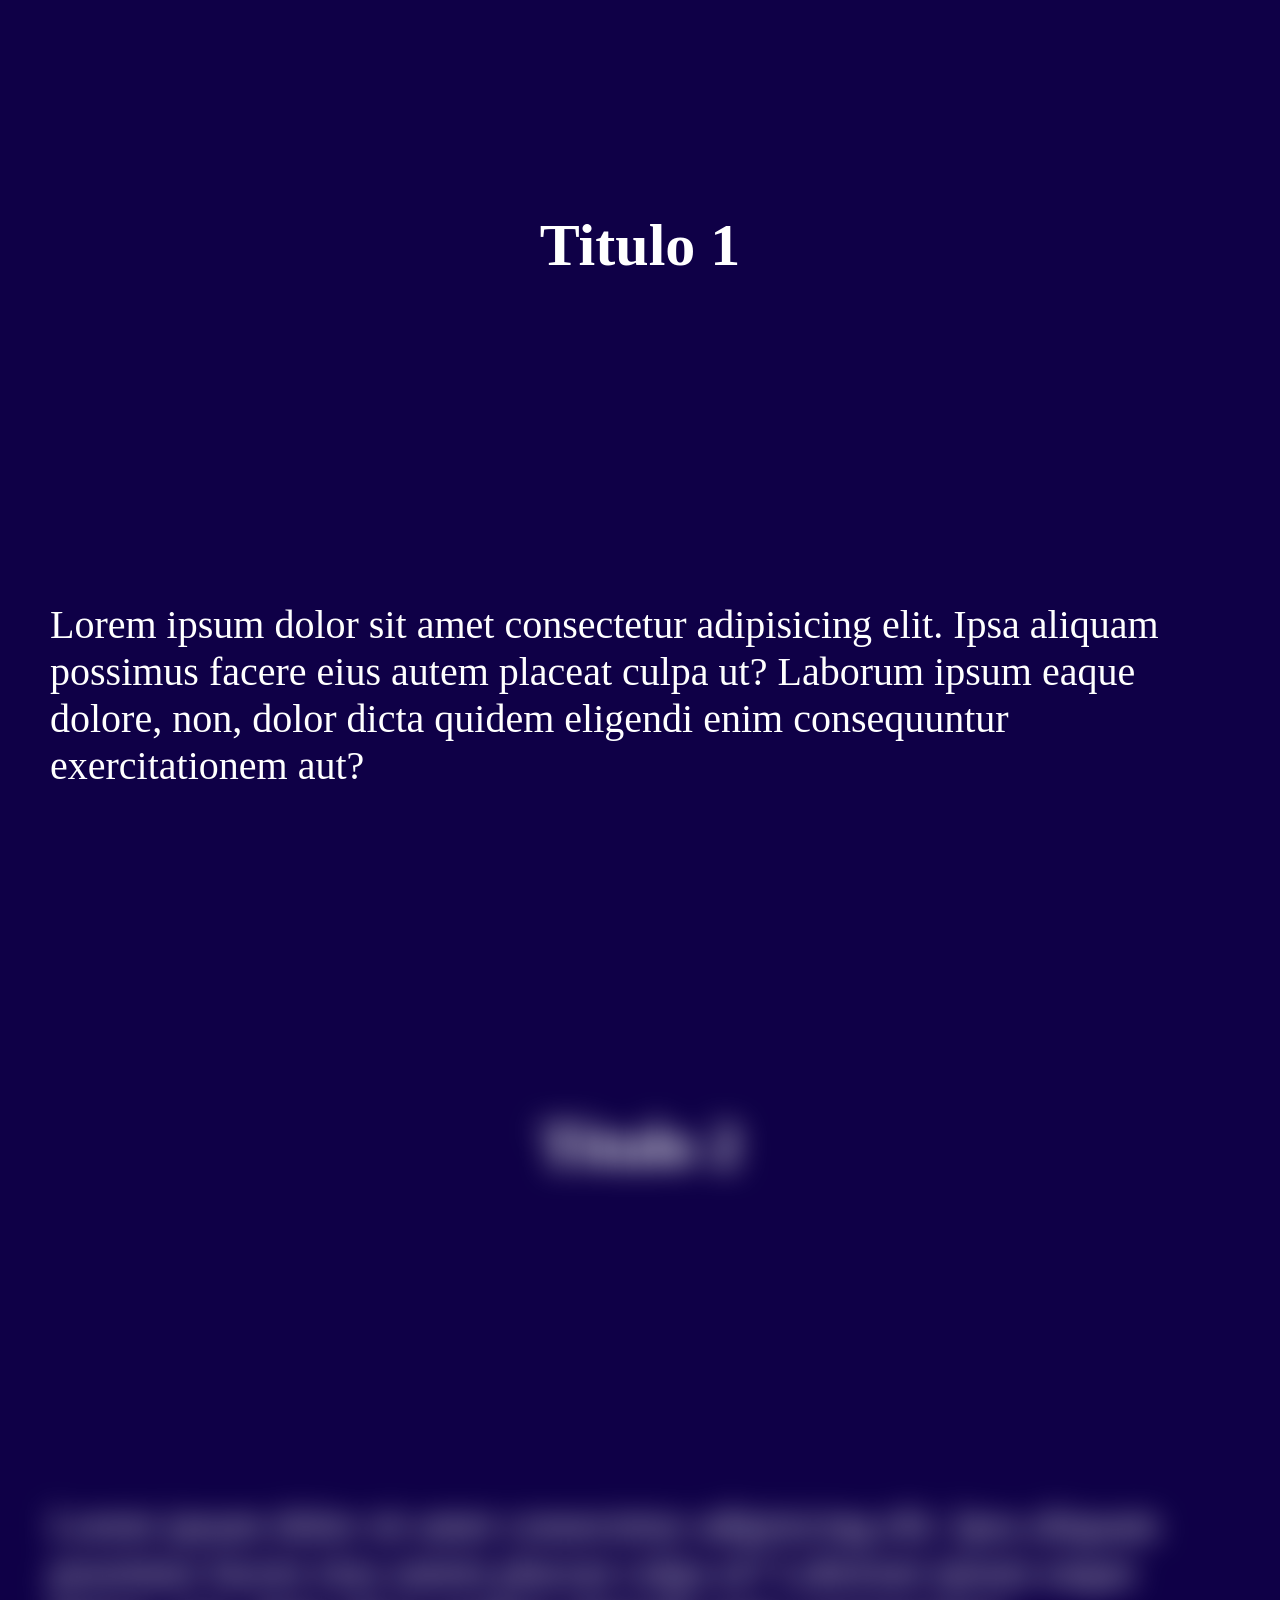
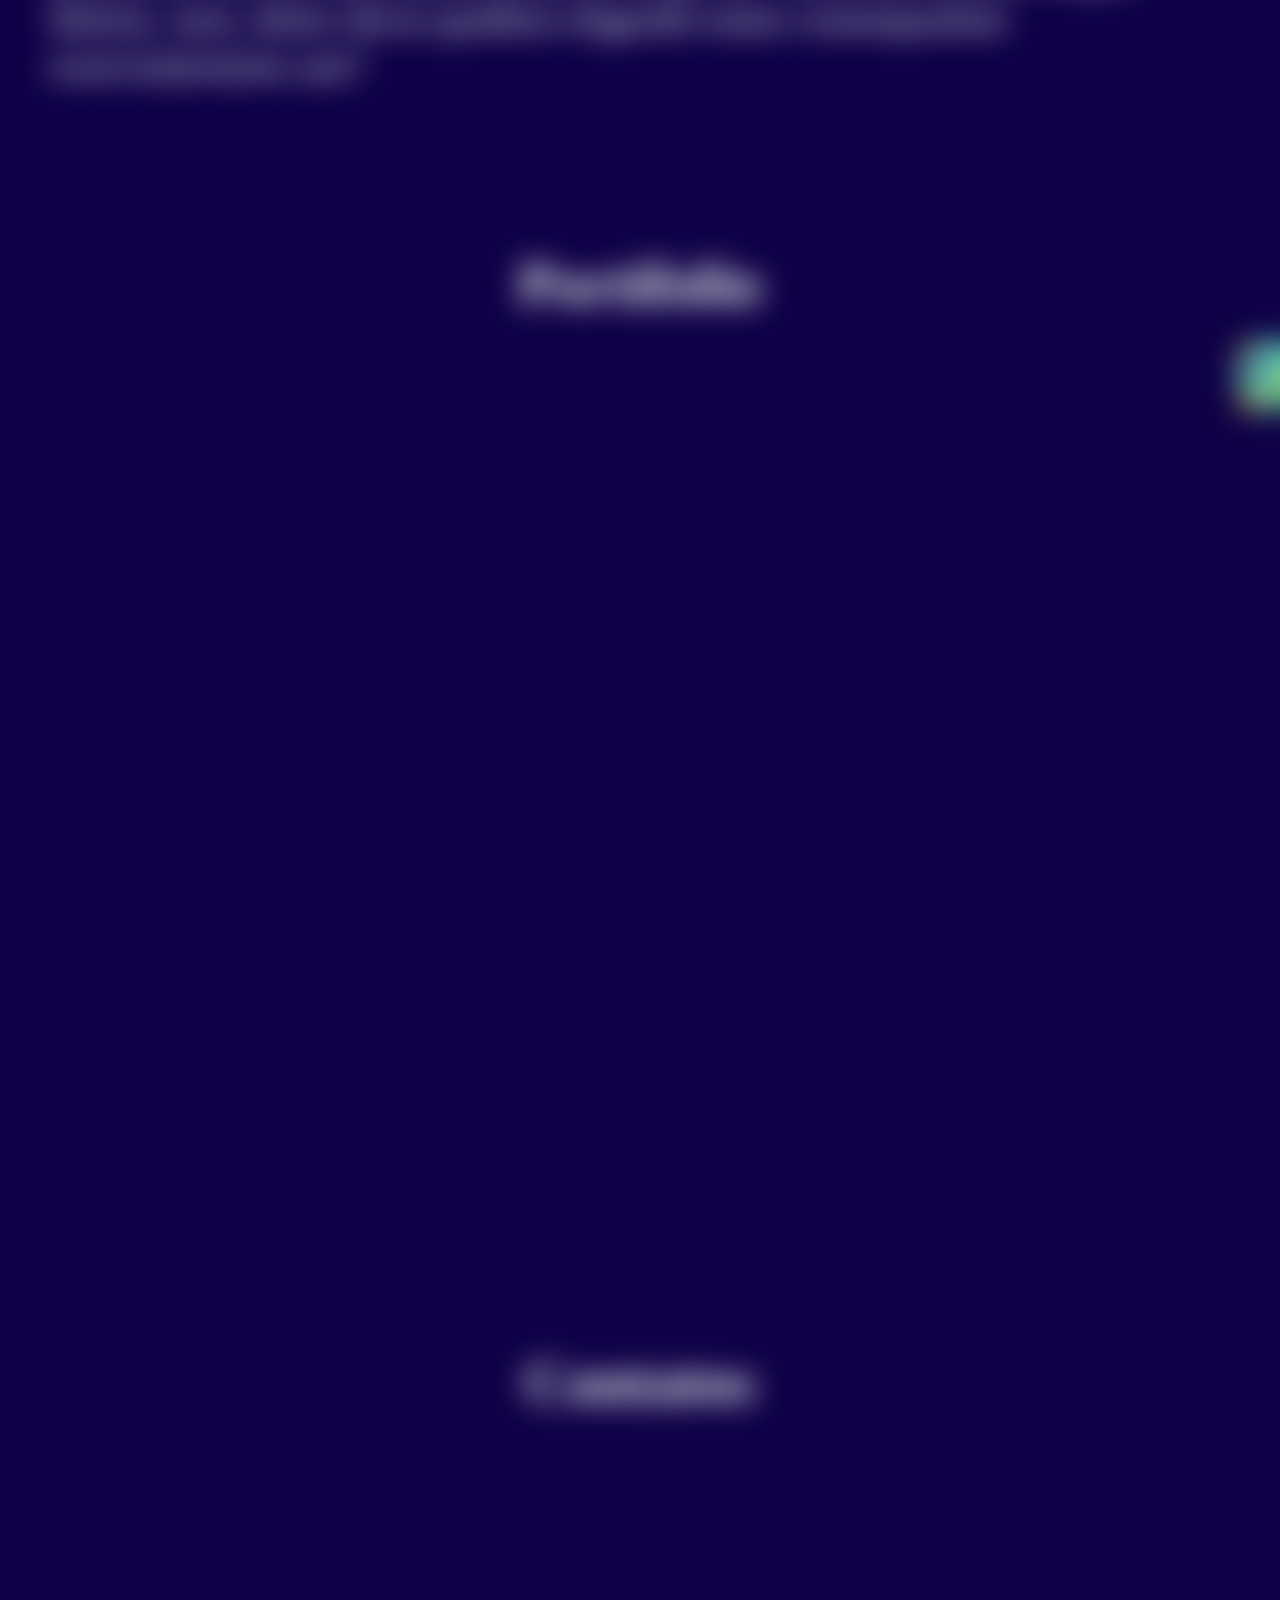
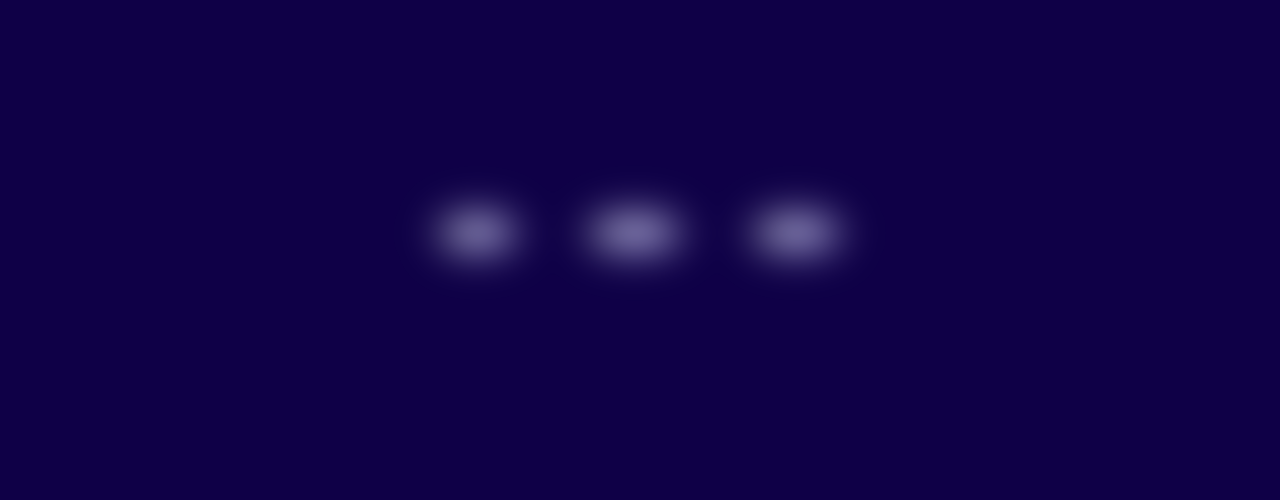
==== index.html @ 1b119834 "primeira versão do portfólio" ====
<!doctype html>
<html lang="pt-br">
  <head>
    <meta charset="UTF-8" />
    <meta name="viewport" content="width=device-width, initial-scale=1.0" />
    <link rel="stylesheet" href="styles.css" />
    <title>Document</title>
  </head>
  <body>
    <section class="hidden">
      <h2>Titulo 1</h2>
      <p>
        Lorem ipsum dolor sit amet consectetur adipisicing elit. Ipsa aliquam
        possimus facere eius autem placeat culpa ut? Laborum ipsum eaque dolore,
        non, dolor dicta quidem eligendi enim consequuntur exercitationem aut?
      </p>
    </section>
    <section class="hidden">
      <h2>Titulo 2</h2>
      <p>
        Lorem ipsum dolor sit amet consectetur adipisicing elit. Ipsa aliquam
        possimus facere eius autem placeat culpa ut? Laborum ipsum eaque dolore,
        non, dolor dicta quidem eligendi enim consequuntur exercitationem aut?
      </p>
    </section>
    <section class="main hidden">
      <h2>Portifolio</h2>
      <div class="container">
        <div class="carousel">
          <div class="item" style="--delay: 2s">
            <img src="assets/item1-1.png" alt="" />
          </div>
          <div class="item" style="--delay: 4s">
            <img src="assets/item1-2.png" alt="" />
          </div>
          <div class="item" style="--delay: 6s">
            <img src="assets/item1-3.png" alt="" />
          </div>
          <div class="item" style="--delay: 8s">
            <img src="assets/item1-4.png" alt="" />
          </div>
          <div class="item" style="--delay: 10s">
            <img src="assets/item1-5.png" alt="" />
          </div>
        </div>
      </div>
    </section>
    <section class="hidden">
      <h2>Contatos</h2>

      <div class="logos">
        <div class="hidden">
          <a href="https://github.com/GKenji27" target="_blank">
            <img
              class="contact"
              src="https://cdn-icons-png.flaticon.com/512/25/25231.png"
              alt="GitHub"
            />
          </a>
        </div>

        <div class="hidden">
          <a href="https://instagram.com/g_kenjinagao" target="_blank">
            <img
              class="contact"
              src="https://cdn-icons-png.flaticon.com/512/174/174855.png"
              alt="Instagram"
            />
          </a>
        </div>

        <div class="hidden">
          <a
            href="https://linkedin.com/in/gabriel-kenji-carvalho-nagao-9b9a73346"
            target="_blank"
          >
            <img
              class="contact"
              src="https://cdn-icons-png.flaticon.com/512/174/174857.png"
              alt="LinkedIn"
            />
          </a>
        </div>
      </div>
    </section>
  </body>
  <script src="scripts.js"></script>
</html>
---- styles.css ----
* {
  margin: 0;
  padding: 0;
  box-sizing: border-box;
}

body {
  background-color: rgb(15, 0, 71);
  color: #ffffff;
  margin: 50px;
}

h2 {
  text-align: center;
  font-size: 60px;
}

p {
  font-size: 40px;
}

section {
  display: grid;
  place-items: center;
  align-items: center;
  min-height: 100vh;
}

.hidden {
  opacity: 0;
  filter: blur(15px);
  transform: translateX(-100%);
  transition: all 2s;
}

.show {
  opacity: 1;
  filter: blur(0);
  transform: translateX(0%);
  transition: all 2s;
}

.logos {
  display: flex;
  gap: 65px;
}

.contact {
  height: 125px;
  background-color: white;
  padding: 5px;
  border-radius: 50%;
  margin: 5px;
  transition: transform 0.5s ease-out;
}
.contact:hover {
  transform: scale(1.1);
  cursor: pointer;
}

.logos :nth-child(2) {
  transition-delay: 400ms;
}
.logos :nth-child(1) {
  transition-delay: 600ms;
}

.main {
  display: flex;
  flex-direction: column;
  gap: 20px;
  width: 100%;
}

.container {
  width: 100%;
  height: 50px;
}
.carousel {
  width: 100%;
  display: flex;
  gap: 50px;
  position: relative;
}

.item {
  width: 100%;
  height: 50px;
  position: absolute;
  left: 100%;
  animation: autoRun 10s linear infinite;
  animation-delay: var(--delay);
  cursor: pointer;
}

.item img {
  width: 20%;
}

@keyframes autoRun {
  from {
    left: 100%;
  }
  to {
    left: -50%;
  }
}
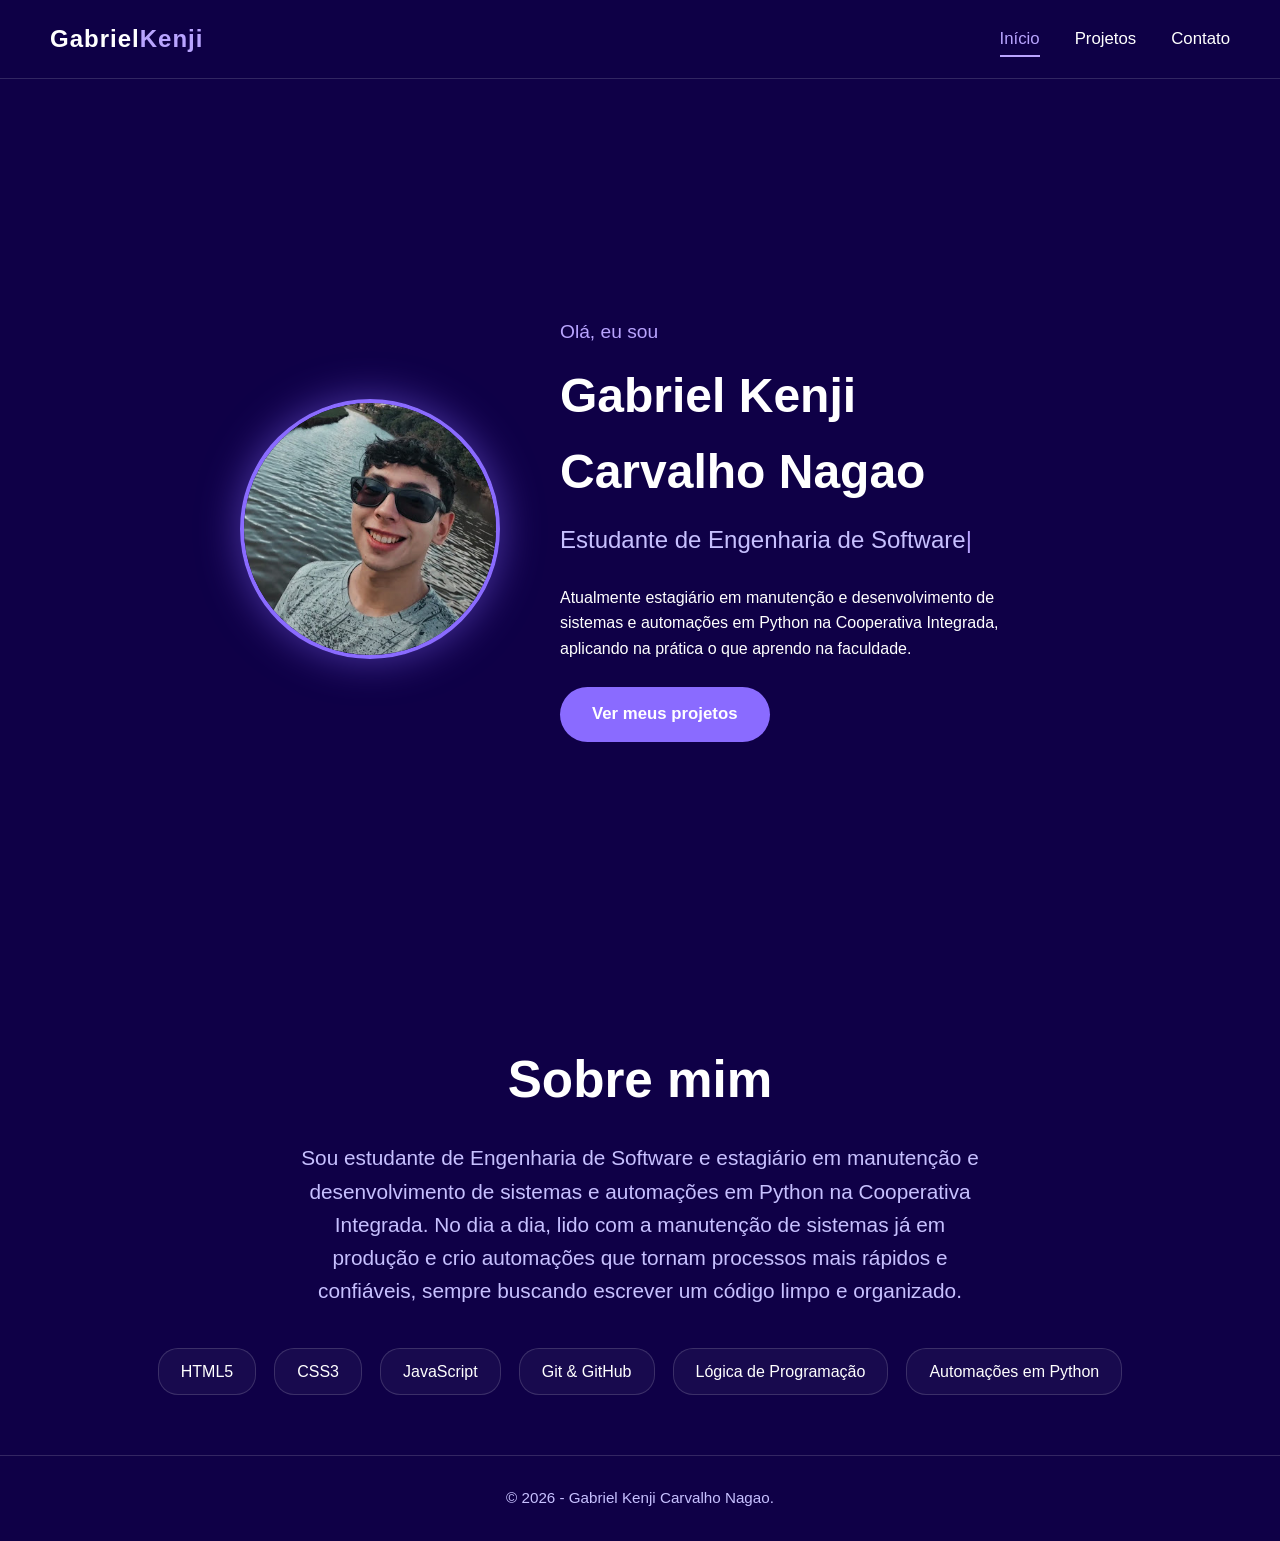
==== commit 1d99733d: "Atualização do portifólio" ====
--- a/index.html
+++ b/index.html
@@ -4,85 +4,72 @@
     <meta charset="UTF-8" />
     <meta name="viewport" content="width=device-width, initial-scale=1.0" />
     <link rel="stylesheet" href="styles.css" />
-    <title>Document</title>
+    <title>Gabriel Kenji | Início</title>
   </head>
   <body>
-    <section class="hidden">
-      <h2>Titulo 1</h2>
-      <p>
-        Lorem ipsum dolor sit amet consectetur adipisicing elit. Ipsa aliquam
-        possimus facere eius autem placeat culpa ut? Laborum ipsum eaque dolore,
-        non, dolor dicta quidem eligendi enim consequuntur exercitationem aut?
-      </p>
-    </section>
-    <section class="hidden">
-      <h2>Titulo 2</h2>
-      <p>
-        Lorem ipsum dolor sit amet consectetur adipisicing elit. Ipsa aliquam
-        possimus facere eius autem placeat culpa ut? Laborum ipsum eaque dolore,
-        non, dolor dicta quidem eligendi enim consequuntur exercitationem aut?
-      </p>
-    </section>
-    <section class="main hidden">
-      <h2>Portifolio</h2>
-      <div class="container">
-        <div class="carousel">
-          <div class="item" style="--delay: 2s">
-            <img src="assets/item1-1.png" alt="" />
-          </div>
-          <div class="item" style="--delay: 4s">
-            <img src="assets/item1-2.png" alt="" />
-          </div>
-          <div class="item" style="--delay: 6s">
-            <img src="assets/item1-3.png" alt="" />
-          </div>
-          <div class="item" style="--delay: 8s">
-            <img src="assets/item1-4.png" alt="" />
-          </div>
-          <div class="item" style="--delay: 10s">
-            <img src="assets/item1-5.png" alt="" />
+    <header class="cabecalho">
+      <div class="cabecalho__logo">Gabriel<span>Kenji</span></div>
+      <nav>
+        <ul class="menu-principal">
+          <li><a class="menu-principal__link" href="index.html">Início</a></li>
+          <li><a class="menu-principal__link" href="projetos.html">Projetos</a></li>
+          <li><a class="menu-principal__link" href="contato.html">Contato</a></li>
+        </ul>
+      </nav>
+    </header>
+
+    <main>
+      <section class="secao">
+        <div class="hero">
+          <img
+            class="hero__foto"
+            src="assets/perfil.jpg"
+            alt="Foto de perfil de Gabriel Kenji Carvalho Nagao"
+          />
+          <div class="hero__texto">
+            <p class="hero__saudacao">Olá, eu sou</p>
+            <h1 class="hero__nome">Gabriel Kenji Carvalho Nagao</h1>
+            <p class="hero__cargo">
+              <span class="texto-digitado">Estudante de Engenharia de Software</span>
+            </p>
+            <p>
+              Atualmente estagiário em manutenção e desenvolvimento de
+              sistemas e automações em Python na Cooperativa Integrada,
+              aplicando na prática o que aprendo na faculdade.
+            </p>
+            <br />
+            <a class="botao" href="projetos.html">Ver meus projetos</a>
           </div>
         </div>
-      </div>
-    </section>
-    <section class="hidden">
-      <h2>Contatos</h2>
+      </section>
 
-      <div class="logos">
-        <div class="hidden">
-          <a href="https://github.com/GKenji27" target="_blank">
-            <img
-              class="contact"
-              src="https://cdn-icons-png.flaticon.com/512/25/25231.png"
-              alt="GitHub"
-            />
-          </a>
-        </div>
+      <section class="secao secao--compacta">
+        <article class="revelar revelar--baixo">
+          <h2 class="secao__titulo">Sobre mim</h2>
+          <p class="secao__subtitulo">
+            Sou estudante de Engenharia de Software e estagiário em
+            manutenção e desenvolvimento de sistemas e automações em Python
+            na Cooperativa Integrada. No dia a dia, lido com a manutenção de
+            sistemas já em produção e crio automações que tornam processos
+            mais rápidos e confiáveis, sempre buscando escrever um código
+            limpo e organizado.
+          </p>
+          <div class="skills">
+            <span class="skills__item">HTML5</span>
+            <span class="skills__item">CSS3</span>
+            <span class="skills__item">JavaScript</span>
+            <span class="skills__item">Git &amp; GitHub</span>
+            <span class="skills__item">Lógica de Programação</span>
+            <span class="skills__item">Automações em Python</span>
+          </div>
+        </article>
+      </section>
+    </main>
 
-        <div class="hidden">
-          <a href="https://instagram.com/g_kenjinagao" target="_blank">
-            <img
-              class="contact"
-              src="https://cdn-icons-png.flaticon.com/512/174/174855.png"
-              alt="Instagram"
-            />
-          </a>
-        </div>
+    <footer class="rodape">
+      <p>&copy; 2026 - Gabriel Kenji Carvalho Nagao.</p>
+    </footer>
 
-        <div class="hidden">
-          <a
-            href="https://linkedin.com/in/gabriel-kenji-carvalho-nagao-9b9a73346"
-            target="_blank"
-          >
-            <img
-              class="contact"
-              src="https://cdn-icons-png.flaticon.com/512/174/174857.png"
-              alt="LinkedIn"
-            />
-          </a>
-        </div>
-      </div>
-    </section>
+    <script src="scripts.js"></script>
   </body>
-  <script src="scripts.js"></script>
-</html>
+</html>
--- a/styles.css
+++ b/styles.css
@@ -1,107 +1,532 @@
+/* ===========================================================
+   RESET E VARIÁVEIS GLOBAIS
+   =========================================================== */
 * {
   margin: 0;
   padding: 0;
   box-sizing: border-box;
 }
 
+:root {
+  --cor-fundo: rgb(15, 0, 71);
+  --cor-fundo-secao: rgba(255, 255, 255, 0.04);
+  --cor-texto: #ffffff;
+  --cor-texto-secundario: #c7c0ff;
+  --cor-destaque: #8a6bff;
+  --cor-destaque-claro: #b9a4ff;
+  --cor-borda: rgba(255, 255, 255, 0.15);
+  --fonte-base: "Segoe UI", Tahoma, Verdana, sans-serif;
+  --transicao-padrao: all 0.4s ease-out;
+}
+
+html {
+  scroll-behavior: smooth;
+}
+
 body {
-  background-color: rgb(15, 0, 71);
-  color: #ffffff;
-  margin: 50px;
-}
-
-h2 {
-  text-align: center;
-  font-size: 60px;
-}
-
-p {
-  font-size: 40px;
-}
-
-section {
+  background-color: var(--cor-fundo);
+  color: var(--cor-texto);
+  font-family: var(--fonte-base);
+  line-height: 1.6;
+}
+
+img {
+  max-width: 100%;
+  display: block;
+}
+
+a {
+  color: var(--cor-destaque-claro);
+  text-decoration: none;
+}
+
+ul {
+  list-style: none;
+}
+
+/* ===========================================================
+   CABEÇALHO E NAVEGAÇÃO
+   =========================================================== */
+.cabecalho {
+  position: sticky;
+  top: 0;
+  z-index: 100;
+  display: flex;
+  align-items: center;
+  justify-content: space-between;
+  padding: 20px 50px;
+  background-color: rgba(15, 0, 71, 0.85);
+  backdrop-filter: blur(8px);
+  border-bottom: 1px solid var(--cor-borda);
+}
+
+.cabecalho__logo {
+  font-size: 1.5rem;
+  font-weight: bold;
+  letter-spacing: 1px;
+}
+
+.cabecalho__logo span {
+  color: var(--cor-destaque-claro);
+}
+
+.menu-principal {
+  display: flex;
+  gap: 35px;
+}
+
+.menu-principal__link {
+  position: relative;
+  font-size: 1.05rem;
+  color: var(--cor-texto);
+  padding: 5px 0;
+  transition: var(--transicao-padrao);
+}
+
+.menu-principal__link::after {
+  content: "";
+  position: absolute;
+  left: 0;
+  bottom: -4px;
+  width: 0%;
+  height: 2px;
+  background-color: var(--cor-destaque-claro);
+  transition: width 0.3s ease;
+}
+
+.menu-principal__link:hover::after,
+.menu-principal__link--ativo::after {
+  width: 100%;
+}
+
+.menu-principal__link--ativo {
+  color: var(--cor-destaque-claro);
+}
+
+/* ===========================================================
+   LAYOUT GERAL DE SEÇÃO
+   =========================================================== */
+.secao {
   display: grid;
   place-items: center;
   align-items: center;
   min-height: 100vh;
-}
-
-.hidden {
+  padding: 80px 50px;
+  text-align: center;
+}
+
+.secao--compacta {
+  min-height: 0;
+  padding: 60px 50px;
+}
+
+.secao__titulo {
+  font-size: 3.2rem;
+  margin-bottom: 20px;
+}
+
+.secao__subtitulo {
+  font-size: 1.3rem;
+  color: var(--cor-texto-secundario);
+  max-width: 700px;
+  margin: 0 auto 40px;
+}
+
+/* ===========================================================
+   ANIMAÇÃO DE ENTRADA AO ROLAR (scroll reveal)
+   =========================================================== */
+.revelar {
   opacity: 0;
   filter: blur(15px);
   transform: translateX(-100%);
-  transition: all 2s;
-}
-
-.show {
+  transition: all 1.2s ease-out;
+}
+
+.revelar--direita {
+  transform: translateX(100%);
+}
+
+.revelar--baixo {
+  transform: translateY(60px);
+}
+
+.revelar.mostrar {
   opacity: 1;
   filter: blur(0);
-  transform: translateX(0%);
-  transition: all 2s;
-}
-
-.logos {
-  display: flex;
-  gap: 65px;
-}
-
-.contact {
-  height: 125px;
-  background-color: white;
-  padding: 5px;
+  transform: translate(0, 0);
+}
+
+/* ===========================================================
+   PÁGINA INÍCIO — HERO / APRESENTAÇÃO
+   =========================================================== */
+.hero {
+  display: flex;
+  align-items: center;
+  justify-content: center;
+  gap: 60px;
+  flex-wrap: wrap;
+}
+
+.hero__foto {
+  width: 260px;
+  height: 260px;
   border-radius: 50%;
-  margin: 5px;
-  transition: transform 0.5s ease-out;
-}
-.contact:hover {
-  transform: scale(1.1);
+  object-fit: cover;
+  border: 4px solid var(--cor-destaque);
+  box-shadow: 0 0 40px rgba(138, 107, 255, 0.5);
+  animation: flutuar 4s ease-in-out infinite;
+}
+
+@keyframes flutuar {
+  0%, 100% { transform: translateY(0); }
+  50% { transform: translateY(-15px); }
+}
+
+.hero__texto {
+  text-align: left;
+  max-width: 480px;
+}
+
+.hero__saudacao {
+  color: var(--cor-destaque-claro);
+  font-size: 1.2rem;
+  margin-bottom: 10px;
+}
+
+.hero__nome {
+  font-size: 3rem;
+  margin-bottom: 10px;
+}
+
+.hero__cargo {
+  font-size: 1.5rem;
+  color: var(--cor-texto-secundario);
+  margin-bottom: 25px;
+}
+
+.hero__cargo .texto-digitado::after {
+  content: "|";
+  animation: piscar 0.8s steps(2) infinite;
+  color: var(--cor-destaque-claro);
+}
+
+@keyframes piscar {
+  50% { opacity: 0; }
+}
+
+.botao {
+  display: inline-block;
+  padding: 14px 32px;
+  background-color: var(--cor-destaque);
+  color: #fff;
+  border-radius: 30px;
+  font-size: 1.05rem;
+  font-weight: 600;
+  border: none;
   cursor: pointer;
-}
-
-.logos :nth-child(2) {
-  transition-delay: 400ms;
-}
-.logos :nth-child(1) {
-  transition-delay: 600ms;
-}
-
-.main {
-  display: flex;
-  flex-direction: column;
-  gap: 20px;
-  width: 100%;
-}
-
-.container {
-  width: 100%;
-  height: 50px;
-}
-.carousel {
-  width: 100%;
-  display: flex;
-  gap: 50px;
+  transition: var(--transicao-padrao);
+}
+
+.botao:hover {
+  background-color: var(--cor-destaque-claro);
+  color: var(--cor-fundo);
+  transform: translateY(-3px);
+  box-shadow: 0 8px 20px rgba(138, 107, 255, 0.4);
+}
+
+/* ===========================================================
+   SOBRE MIM / SKILLS
+   =========================================================== */
+.skills {
+  display: flex;
+  flex-wrap: wrap;
+  gap: 18px;
+  justify-content: center;
+  margin-top: 30px;
+}
+
+.skills__item {
+  padding: 10px 22px;
+  border: 1px solid var(--cor-borda);
+  border-radius: 20px;
+  background-color: var(--cor-fundo-secao);
+  font-size: 1rem;
+  transition: var(--transicao-padrao);
+}
+
+.skills__item:hover {
+  background-color: var(--cor-destaque);
+  transform: translateY(-4px);
+}
+
+/* ===========================================================
+   PÁGINA PROJETOS — CARROSSEL
+   =========================================================== */
+.faixa-carrossel {
+  width: 100%;
+  background-color: rgba(162, 149, 209, 0.43);
+  box-shadow: 0 4px 20px rgba(0, 0, 0, 0.25);
+}
+
+.carrossel-container {
+  width: 100%;
+  overflow: hidden;
+  
+}
+
+.carrossel {
+  width: 100%;
+  display: flex;
+  gap: 60px;
   position: relative;
-}
-
-.item {
-  width: 100%;
-  height: 50px;
+  height: 100px;
+}
+
+.carrossel__item {
+  width: 190px;
   position: absolute;
   left: 100%;
-  animation: autoRun 10s linear infinite;
+  top: 50%;
+  transform: translateY(-50%);
+  display: flex;
+  align-items: center;
+  justify-content: center;
+  animation: girarCarrossel 18s linear infinite;
   animation-delay: var(--delay);
   cursor: pointer;
-}
-
-.item img {
-  width: 20%;
-}
-
-@keyframes autoRun {
-  from {
-    left: 100%;
+  transition: transform 0.3s ease;
+}
+
+.carrossel__item:hover {
+  transform: translateY(-50%) scale(1.1);
+}
+
+.carrossel__item img {
+  width: 100%;
+  height: auto;
+  border-radius: 8px;
+}
+
+@keyframes girarCarrossel {
+  from { left: 100%; }
+  to { left: -25%; }
+}
+
+/* GRID DE PROJETOS */
+.projetos-grid {
+  display: grid;
+  grid-template-columns: repeat(auto-fit, minmax(280px, 1fr));
+  gap: 35px;
+  width: 100%;
+  max-width: 1100px;
+  margin-top: 40px;
+}
+
+.projeto-card {
+  background-color: var(--cor-fundo-secao);
+  border: 1px solid var(--cor-borda);
+  border-radius: 14px;
+  overflow: hidden;
+  text-align: left;
+  transition: var(--transicao-padrao);
+}
+
+.projeto-card:hover {
+  transform: translateY(-8px);
+  border-color: var(--cor-destaque);
+  box-shadow: 0 12px 30px rgba(138, 107, 255, 0.25);
+}
+
+.projeto-card__corpo {
+  padding: 28px;
+}
+
+.projeto-card__titulo {
+  font-size: 1.4rem;
+  margin-bottom: 10px;
+}
+
+.projeto-card__descricao {
+  font-size: 1rem;
+  color: var(--cor-texto-secundario);
+  margin-bottom: 15px;
+}
+
+.projeto-card__tags {
+  display: flex;
+  gap: 8px;
+  flex-wrap: wrap;
+  margin-bottom: 15px;
+}
+
+.projeto-card__tag {
+  font-size: 0.8rem;
+  padding: 4px 10px;
+  background-color: rgba(138, 107, 255, 0.2);
+  border-radius: 12px;
+  color: var(--cor-destaque-claro);
+}
+
+.projeto-card__link {
+  font-weight: 600;
+}
+
+.projeto-card__link:hover {
+  text-decoration: underline;
+}
+
+.projeto-card__link--privado {
+  color: var(--cor-texto-secundario);
+  font-weight: 500;
+  font-style: italic;
+  cursor: default;
+}
+
+.projeto-card__link--privado:hover {
+  text-decoration: none;
+}
+
+/* ===========================================================
+   PÁGINA CONTATO
+   =========================================================== */
+.contato-conteudo {
+  display: flex;
+  gap: 70px;
+  flex-wrap: wrap;
+  justify-content: center;
+  width: 100%;
+  max-width: 1000px;
+}
+
+.contato-redes {
+  display: flex;
+  flex-direction: column;
+  gap: 25px;
+  align-items: flex-start;
+  text-align: left;
+}
+
+.contato-redes__item {
+  display: flex;
+  align-items: center;
+  gap: 15px;
+  font-size: 1.1rem;
+}
+
+.contato-redes__icone {
+  height: 55px;
+  width: 55px;
+  background-color: white;
+  padding: 8px;
+  border-radius: 50%;
+  transition: transform 0.4s ease-out;
+}
+
+.contato-redes__item:hover .contato-redes__icone {
+  transform: scale(1.15) rotate(8deg);
+}
+
+.formulario-contato {
+  display: flex;
+  flex-direction: column;
+  gap: 18px;
+  width: 100%;
+  max-width: 420px;
+  text-align: left;
+}
+
+.formulario-contato__campo {
+  display: flex;
+  flex-direction: column;
+  gap: 6px;
+}
+
+.formulario-contato__campo label {
+  font-size: 0.95rem;
+  color: var(--cor-texto-secundario);
+}
+
+.formulario-contato__campo input,
+.formulario-contato__campo textarea {
+  padding: 12px 14px;
+  border-radius: 8px;
+  border: 1px solid var(--cor-borda);
+  background-color: rgba(255, 255, 255, 0.06);
+  color: var(--cor-texto);
+  font-family: inherit;
+  font-size: 1rem;
+  resize: vertical;
+}
+
+.formulario-contato__campo input:focus,
+.formulario-contato__campo textarea:focus {
+  outline: none;
+  border-color: var(--cor-destaque);
+}
+
+.formulario-contato__mensagem {
+  font-size: 0.95rem;
+  padding: 10px 14px;
+  border-radius: 8px;
+  display: none;
+}
+
+.formulario-contato__mensagem--sucesso {
+  display: block;
+  background-color: rgba(80, 220, 130, 0.15);
+  color: #7ee8a3;
+  border: 1px solid rgba(80, 220, 130, 0.4);
+}
+
+.formulario-contato__mensagem--erro {
+  display: block;
+  background-color: rgba(255, 90, 90, 0.15);
+  color: #ff9b9b;
+  border: 1px solid rgba(255, 90, 90, 0.4);
+}
+
+/* ===========================================================
+   RODAPÉ
+   =========================================================== */
+.rodape {
+  text-align: center;
+  padding: 30px;
+  color: var(--cor-texto-secundario);
+  border-top: 1px solid var(--cor-borda);
+  font-size: 0.95rem;
+}
+
+/* ===========================================================
+   RESPONSIVIDADE
+   =========================================================== */
+@media (max-width: 768px) {
+  .cabecalho {
+    flex-direction: column;
+    gap: 15px;
+    padding: 20px;
   }
-  to {
-    left: -50%;
+
+  .menu-principal {
+    gap: 20px;
+    flex-wrap: wrap;
+    justify-content: center;
   }
-}
+
+  .secao__titulo {
+    font-size: 2.2rem;
+  }
+
+  .hero {
+    flex-direction: column;
+    text-align: center;
+  }
+
+  .hero__texto {
+    text-align: center;
+  }
+
+  .contato-conteudo {
+    flex-direction: column;
+    align-items: center;
+  }
+}
